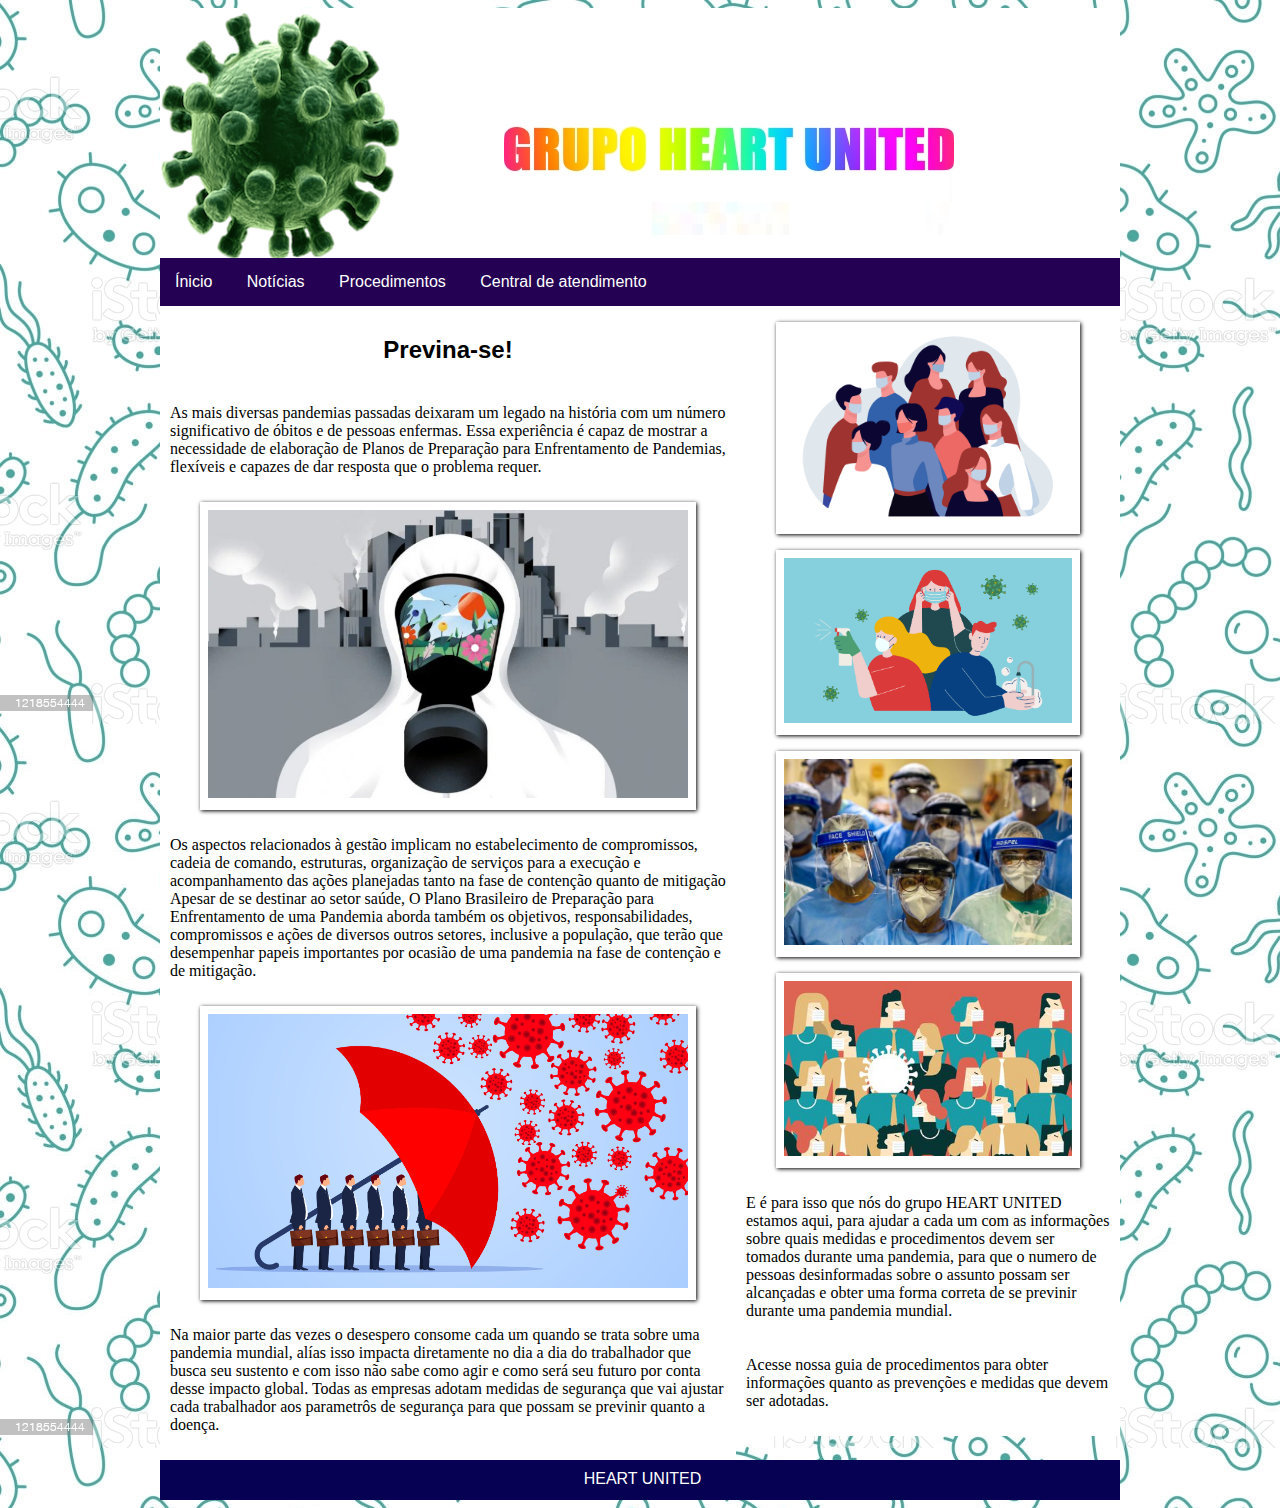
==== index.html @ e1a6a5dc "first commit" ====
<!PROJETO PCA - UNIVERSIDADE UNIGRANRIO | INTRODUÇÃO AS APLICAÇÕES WEB>
<!ALUNO: MICHAEL OLIVEIRA MAT.: 0701052>
<!DOCTYPE html>
<html lang="pt-br">

<head>
    <meta charset="utf-8">
    <meta name="viewport" content="width=device-width, initial-scale=1.0">
    <link rel="shortcut icon" href="./_img/favicon.ico" />
    <link rel="stylesheet" href="_css/style.css">
    <style type="text/css">
    body {
	background-image: url(_img/fundo.jpg);
}
    </style>
    <title>GRUPO HEART UNITED</title>

</head>

<body>
    <section class="corpo">
        <header>
            <img class="fotocabeçalho" src="./_img/onu12.png" alt="ods12" height="99%" width="25%">
            <img id="fotocab" src="./_img/17-objetivos.jpg"> </header>

        <nav>
            <ul>
                <li><a href="index.html">Ínicio</a></li>
                <li><a href="noticias.html">Notícias</a></li>
                <li><a href="procedimentos.html">Procedimentos</a></li>
                <li><a href="contato.html">Central de atendimento</a></li>
            </ul>
        </nav>
        <aside>
            <div id="div_esquerda">
                <h2 align="center">Previna-se!</h2>
                <p>As mais diversas pandemias passadas deixaram um legado na história com um número significativo de óbitos e de pessoas enfermas. Essa experiência é capaz de mostrar a necessidade de
elaboração de Planos de Preparação para Enfrentamento de Pandemias, flexíveis e capazes de dar
resposta que o problema requer. </p>

                <figure class="foto">
                    <img src="./_img/reaproveitamento.jpg" width="80%" height="49">
                    <figcaption>
                      <h3>Gestão de uma pandemia</h3>
                        <p>Como uma simples atitude pode nos fazer pensar sobre nosso comportamento!</p>
                    </figcaption>
                </figure>
                <p>Os aspectos relacionados à gestão implicam no estabelecimento de compromissos, cadeia de comando, estruturas, organização de serviços para a execução e acompanhamento das ações planejadas tanto na fase de contenção quanto de mitigação
Apesar de se destinar ao setor saúde, O Plano Brasileiro de Preparação para Enfrentamento
de uma Pandemia aborda também os objetivos, responsabilidades, compromissos e
ações de diversos outros setores, inclusive a população, que terão que desempenhar papeis importantes por ocasião de uma pandemia na fase de contenção e de mitigação.</p>
                <figure class="foto">
                    <img src="./_img/free.jpg" alt="cadeira free">
                    <figcaption>Orientações quanto a jornada do trabalhador x pandemia</figcaption>
                </figure>
                <p>Na maior parte das vezes o desespero consome cada um quando se trata sobre uma pandemia mundial, alías isso impacta diretamente no dia a dia do trabalhador que busca seu sustento e com isso não sabe como agir e como será seu futuro por conta desse impacto global. Todas as empresas adotam medidas de segurança que vai ajustar cada trabalhador aos parametrôs de segurança para que possam se previnir quanto a doença.</p>
            </div>
            <div id="div_direita">
                <figure class="foto">
                    <img src="./_img/1.jpg">
                    <figcaption></figcaption>
                </figure>
                <figure class="foto">
                    <img src="./_img/2.jpg">
                    <figcaption></figcaption>
                </figure>
                <figure class="foto">
                    <img src="./_img/3.jpg">
                    <figcaption></figcaption>
                </figure>
                <figure class="foto">
                    <img src="./_img/5.jpg">
                    <figcaption></figcaption>
                </figure>
                <p>E é para isso que nós do grupo HEART UNITED estamos aqui, para ajudar a cada um com as informações sobre quais medidas e procedimentos devem ser tomados durante uma pandemia, para que o numero de pessoas desinformadas sobre o assunto possam ser alcançadas e obter uma forma correta de se previnir durante uma pandemia mundial.</p>
                <p>Acesse nossa guia de procedimentos para obter informações quanto as prevenções e medidas que devem ser adotadas. </p>
            </div>

        </aside>

        <footer>
            HEART UNITED
        </footer>
    </section>
</body>

</html>
---- _css/style.css ----
header {
                background-color: white;
                height: 250px;
                width: 100%;
            }
            
            h1 {
                font-family: Verdana, Geneva, Tahoma, sans-serif;
                padding: 10px;
                color: white;
            }
            
            h2 {
                font-family: Verdana, Geneva, Tahoma, sans-serif;
                padding: 10px;
            }
            
            p {
                padding: 10px;
                font-family: verdana;
            }
            
            body {
                font-family: Verdana, Geneva, Tahoma, sans-serif;
                padding: 0;
            }
            
            ul {
                position: relative;
                background: #240152;
                margin: 0;
                padding: 0;
            }
            
            ul li {
                display: inline-block;
            }
            
            ul li a {
                text-decoration: none;
                color: white;
                padding: 15px;
                font-family: Arial, Helvetica, sans-serif;
                font-size: 16px;
                display: inline-block;
            }
            
            ul li:hover {
                background-color: #060152;
            }
            /* CONTEINER */
            
            #div_esquerda {
                background-color: white;
                min-height: 200px;
                width: 60%;
                float: left;
            }
            
            #div_direita {
                background-color: white;
                min-height: 372px;
                width: 40%;
                float: right;
            }
            
            footer {
                clear: both;
                background-color: #060152;
                height: 30px;
                text-align: center;
                font-family: Arial, Helvetica, sans-serif;
                padding: 10px 0px 0px 5px;
                color: white;
            }
            /* CLASSES */
            
            .corpo {
                width: 960px;
                margin: auto;
            }
            /*Imagens com legenda */
            
            .foto {
                position: relative;
                border: 8px solid white;
                box-shadow: 1px 1px 4px black;
            }
            
            .foto img {
                width: 100%;
                height: 100%;
            }
            
            .foto figcaption {
                opacity: 0;
                position: absolute;
                top: 0px;
                background-color: rgba(0, 0, 0, .4);
                color: white;
                width: 100%;
                height: 100%;
                box-sizing: border-box;
                padding: 10px;
                transition: opacity 1s;
            }
            
            .foto:hover figcaption {
                opacity: 1;
            }
            /* ESTILO MULTIMÍDIA*/
            
            #div_mult1 {
                background-color: white;
                min-height: 200px;
                width: 50%;
                float: left;
            }
            
            #div_mult2 {
                background-color: white;
                min-height: 200px;
                width: 50%;
                float: right;
            }
            
            .paragrafo {
                margin: 10px 0px 0px 5px;
            }
            
            #coleta {
                text-align: center;
            }
            
            footer {
                text-align: center;
            }
            /* PARTE DE CONTATOS FORMULÁRIO */
            
            .content {
                display: flex;
                justify-content: center;
            }
            
            .contato {
                width: 100%;
                max-width: 500px;
            }
            
            .form {
                display: flex;
                flex-direction: column;
            }
            
            .field {
                padding: 10px;
                margin-bottom: 15px;
                border: 1px solid silver;
                border-radius: 5px;
                font-family: Arial, Helvetica, sans-serif;
                font-size: 16px;
            }
            
            textarea {
                height: 150px;
            }
            
            #fotocab {
                position: relative;
                padding: 50px 0px 10px 100px;
                margin-bottom: 10px;
            }
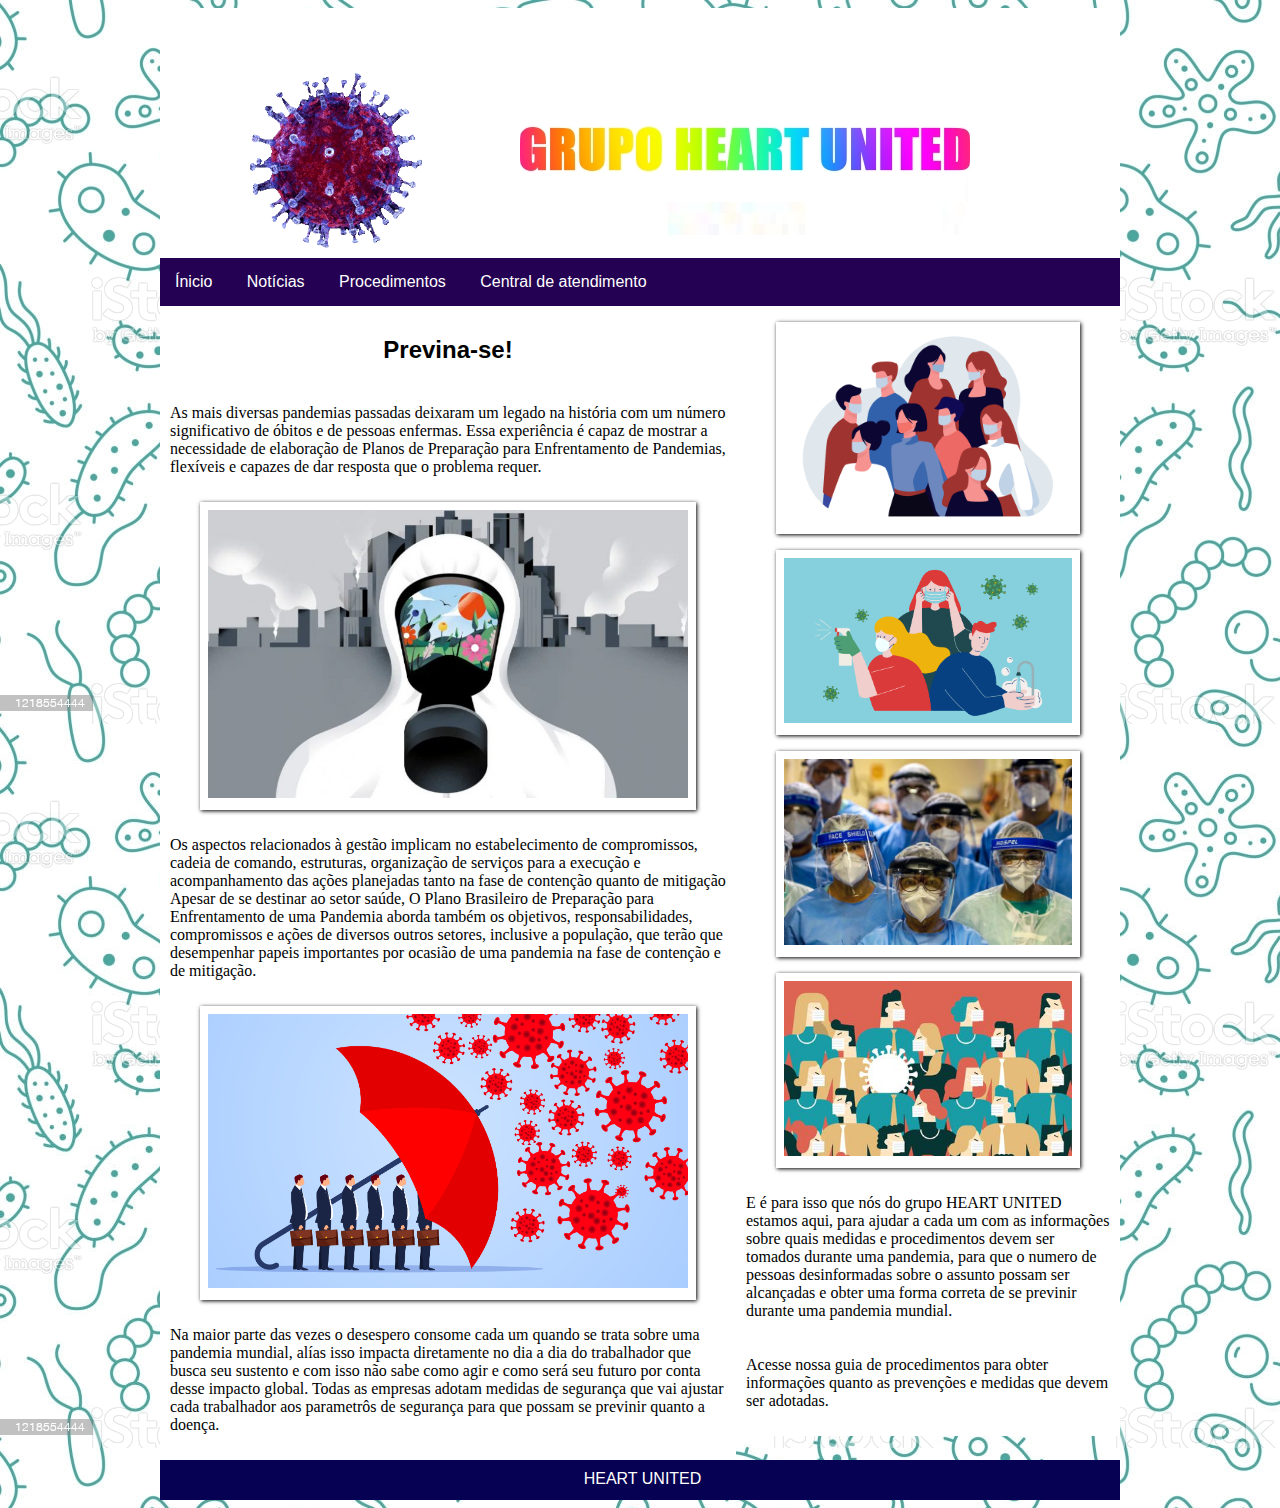
==== commit 6fad512c: "Add files via upload" ====
--- a/index.html
+++ b/index.html
@@ -1,87 +1,86 @@
-<!PROJETO PCA - UNIVERSIDADE UNIGRANRIO | INTRODUÇÃO AS APLICAÇÕES WEB>
-<!ALUNO: MICHAEL OLIVEIRA MAT.: 0701052>
-<!DOCTYPE html>
-<html lang="pt-br">
-
-<head>
-    <meta charset="utf-8">
-    <meta name="viewport" content="width=device-width, initial-scale=1.0">
-    <link rel="shortcut icon" href="./_img/favicon.ico" />
-    <link rel="stylesheet" href="_css/style.css">
-    <style type="text/css">
-    body {
-	background-image: url(_img/fundo.jpg);
-}
-    </style>
-    <title>GRUPO HEART UNITED</title>
-
-</head>
-
-<body>
-    <section class="corpo">
-        <header>
-            <img class="fotocabeçalho" src="./_img/onu12.png" alt="ods12" height="99%" width="25%">
-            <img id="fotocab" src="./_img/17-objetivos.jpg"> </header>
-
-        <nav>
-            <ul>
-                <li><a href="index.html">Ínicio</a></li>
-                <li><a href="noticias.html">Notícias</a></li>
-                <li><a href="procedimentos.html">Procedimentos</a></li>
-                <li><a href="contato.html">Central de atendimento</a></li>
-            </ul>
-        </nav>
-        <aside>
-            <div id="div_esquerda">
-                <h2 align="center">Previna-se!</h2>
-                <p>As mais diversas pandemias passadas deixaram um legado na história com um número significativo de óbitos e de pessoas enfermas. Essa experiência é capaz de mostrar a necessidade de
-elaboração de Planos de Preparação para Enfrentamento de Pandemias, flexíveis e capazes de dar
-resposta que o problema requer. </p>
-
-                <figure class="foto">
-                    <img src="./_img/reaproveitamento.jpg" width="80%" height="49">
-                    <figcaption>
-                      <h3>Gestão de uma pandemia</h3>
-                        <p>Como uma simples atitude pode nos fazer pensar sobre nosso comportamento!</p>
-                    </figcaption>
-                </figure>
-                <p>Os aspectos relacionados à gestão implicam no estabelecimento de compromissos, cadeia de comando, estruturas, organização de serviços para a execução e acompanhamento das ações planejadas tanto na fase de contenção quanto de mitigação
-Apesar de se destinar ao setor saúde, O Plano Brasileiro de Preparação para Enfrentamento
-de uma Pandemia aborda também os objetivos, responsabilidades, compromissos e
-ações de diversos outros setores, inclusive a população, que terão que desempenhar papeis importantes por ocasião de uma pandemia na fase de contenção e de mitigação.</p>
-                <figure class="foto">
-                    <img src="./_img/free.jpg" alt="cadeira free">
-                    <figcaption>Orientações quanto a jornada do trabalhador x pandemia</figcaption>
-                </figure>
-                <p>Na maior parte das vezes o desespero consome cada um quando se trata sobre uma pandemia mundial, alías isso impacta diretamente no dia a dia do trabalhador que busca seu sustento e com isso não sabe como agir e como será seu futuro por conta desse impacto global. Todas as empresas adotam medidas de segurança que vai ajustar cada trabalhador aos parametrôs de segurança para que possam se previnir quanto a doença.</p>
-            </div>
-            <div id="div_direita">
-                <figure class="foto">
-                    <img src="./_img/1.jpg">
-                    <figcaption></figcaption>
-                </figure>
-                <figure class="foto">
-                    <img src="./_img/2.jpg">
-                    <figcaption></figcaption>
-                </figure>
-                <figure class="foto">
-                    <img src="./_img/3.jpg">
-                    <figcaption></figcaption>
-                </figure>
-                <figure class="foto">
-                    <img src="./_img/5.jpg">
-                    <figcaption></figcaption>
-                </figure>
-                <p>E é para isso que nós do grupo HEART UNITED estamos aqui, para ajudar a cada um com as informações sobre quais medidas e procedimentos devem ser tomados durante uma pandemia, para que o numero de pessoas desinformadas sobre o assunto possam ser alcançadas e obter uma forma correta de se previnir durante uma pandemia mundial.</p>
-                <p>Acesse nossa guia de procedimentos para obter informações quanto as prevenções e medidas que devem ser adotadas. </p>
-            </div>
-
-        </aside>
-
-        <footer>
-            HEART UNITED
-        </footer>
-    </section>
-</body>
-
+<!PROJETO PCA - UNIVERSIDADE UNIGRANRIO | INTRODUÇÃO AS APLICAÇÕES WEB>
+<!ALUNO: MICHAEL OLIVEIRA MAT.: 0701052>
+<!DOCTYPE html>
+<html lang="pt-br">
+
+<head>
+    <meta charset="utf-8">
+    <meta name="viewport" content="width=device-width, initial-scale=1.0">
+    <link rel="shortcut icon" href="./img/favicon.ico" />
+    <link rel="stylesheet" href="css/style.css">
+    <style type="text/css">
+    body {
+	background-image: url(img/fundo.jpg);
+}
+    </style>
+    <title>GRUPO HEART UNITED</title>
+
+</head>
+
+<body>
+    <section class="corpo">
+        <header>
+            <img class="fotocabeçalho" src="./img/virus.gif" alt="ods12" height="197" width="350"><img id="fotocab" src="./img/17-objetivos.jpg"> </header>
+
+        <nav>
+            <ul>
+                <li><a href="index.html">Ínicio</a></li>
+                <li><a href="noticias.html">Notícias</a></li>
+                <li><a href="procedimentos.html">Procedimentos</a></li>
+                <li><a href="contato.html">Central de atendimento</a></li>
+            </ul>
+        </nav>
+        <aside>
+            <div id="div_esquerda">
+                <h2 align="center">Previna-se!</h2>
+                <p>As mais diversas pandemias passadas deixaram um legado na história com um número significativo de óbitos e de pessoas enfermas. Essa experiência é capaz de mostrar a necessidade de
+elaboração de Planos de Preparação para Enfrentamento de Pandemias, flexíveis e capazes de dar
+resposta que o problema requer. </p>
+
+                <figure class="foto">
+                    <img src="./img/reaproveitamento.jpg" width="80%" height="49">
+                    <figcaption>
+                      <h3>Gestão de uma pandemia</h3>
+                        <p>Como uma simples atitude pode nos fazer pensar sobre nosso comportamento!</p>
+                    </figcaption>
+                </figure>
+                <p>Os aspectos relacionados à gestão implicam no estabelecimento de compromissos, cadeia de comando, estruturas, organização de serviços para a execução e acompanhamento das ações planejadas tanto na fase de contenção quanto de mitigação
+Apesar de se destinar ao setor saúde, O Plano Brasileiro de Preparação para Enfrentamento
+de uma Pandemia aborda também os objetivos, responsabilidades, compromissos e
+ações de diversos outros setores, inclusive a população, que terão que desempenhar papeis importantes por ocasião de uma pandemia na fase de contenção e de mitigação.</p>
+                <figure class="foto">
+                    <img src="./img/free.jpg" alt="cadeira free">
+                    <figcaption>Orientações quanto a jornada do trabalhador x pandemia</figcaption>
+                </figure>
+                <p>Na maior parte das vezes o desespero consome cada um quando se trata sobre uma pandemia mundial, alías isso impacta diretamente no dia a dia do trabalhador que busca seu sustento e com isso não sabe como agir e como será seu futuro por conta desse impacto global. Todas as empresas adotam medidas de segurança que vai ajustar cada trabalhador aos parametrôs de segurança para que possam se previnir quanto a doença.</p>
+            </div>
+            <div id="div_direita">
+                <figure class="foto">
+                    <img src="./img/1.jpg">
+                    <figcaption></figcaption>
+                </figure>
+                <figure class="foto">
+                    <img src="./img/2.jpg">
+                    <figcaption></figcaption>
+                </figure>
+                <figure class="foto">
+                    <img src="./img/3.jpg">
+                    <figcaption></figcaption>
+                </figure>
+                <figure class="foto">
+                    <img src="./img/5.jpg">
+                    <figcaption></figcaption>
+                </figure>
+                <p>E é para isso que nós do grupo HEART UNITED estamos aqui, para ajudar a cada um com as informações sobre quais medidas e procedimentos devem ser tomados durante uma pandemia, para que o numero de pessoas desinformadas sobre o assunto possam ser alcançadas e obter uma forma correta de se previnir durante uma pandemia mundial.</p>
+                <p>Acesse nossa guia de procedimentos para obter informações quanto as prevenções e medidas que devem ser adotadas. </p>
+            </div>
+
+        </aside>
+
+        <footer>
+            HEART UNITED
+        </footer>
+    </section>
+</body>
+
 </html>--- a/css/style.css
+++ b/css/style.css
@@ -0,0 +1,177 @@
+            header {
+	background-color: #FFF;
+	height: 250px;
+	width: 100%;
+            }
+            
+            h1 {
+                font-family: Verdana, Geneva, Tahoma, sans-serif;
+                padding: 10px;
+                color: white;
+            }
+            
+            h2 {
+                font-family: Verdana, Geneva, Tahoma, sans-serif;
+                padding: 10px;
+            }
+            
+            p {
+                padding: 10px;
+                font-family: verdana;
+            }
+            
+            body {
+	font-family: Verdana, Geneva, Tahoma, sans-serif;
+	padding: 0;
+	background-color: #FFF;
+	background-image: url(../img/textura.jpg);
+            }
+            
+            ul {
+                position: relative;
+                background: #240152;
+                margin: 0;
+                padding: 0;
+            }
+            
+            ul li {
+                display: inline-block;
+            }
+            
+            ul li a {
+                text-decoration: none;
+                color: white;
+                padding: 15px;
+                font-family: Arial, Helvetica, sans-serif;
+                font-size: 16px;
+                display: inline-block;
+            }
+            
+            ul li:hover {
+                background-color: #060152;
+            }
+            /* CONTEINER */
+            
+            #div_esquerda {
+                background-color: white;
+                min-height: 200px;
+                width: 60%;
+                float: left;
+            }
+            
+            #div_direita {
+                background-color: white;
+                min-height: 372px;
+                width: 40%;
+                float: right;
+            }
+            
+            footer {
+                clear: both;
+                background-color: #060152;
+                height: 30px;
+                text-align: center;
+                font-family: Arial, Helvetica, sans-serif;
+                padding: 10px 0px 0px 5px;
+                color: white;
+            }
+            /* CLASSES */
+            
+            .corpo {
+                width: 960px;
+                margin: auto;
+            }
+            /*Imagens com legenda */
+            
+            .foto {
+                position: relative;
+                border: 8px solid white;
+                box-shadow: 1px 1px 4px black;
+            }
+            
+            .foto img {
+                width: 100%;
+                height: 100%;
+            }
+            
+            .foto figcaption {
+                opacity: 0;
+                position: absolute;
+                top: 0px;
+                background-color: rgba(0, 0, 0, .4);
+                color: white;
+                width: 100%;
+                height: 100%;
+                box-sizing: border-box;
+                padding: 10px;
+                transition: opacity 1s;
+            }
+            
+            .foto:hover figcaption {
+                opacity: 1;
+            }
+            /* ESTILO MULTIMÍDIA*/
+            
+            #div_mult1 {
+	background-color: white;
+	min-height: 200px;
+	width: 100%;
+	float: left;
+            }
+            
+            #div_mult2 {
+	background-color: white;
+	min-height: 200px;
+	width: 100%;
+	float: right;
+            }
+            
+            .paragrafo {
+                margin: 10px 0px 0px 5px;
+            }
+            
+            #coleta {
+                text-align: center;
+            }
+            
+            footer {
+                text-align: center;
+            }
+            /* PARTE DE CONTATOS FORMULÁRIO */
+            
+            .content {
+                display: flex;
+                justify-content: center;
+            }
+            
+            .contato {
+                width: 100%;
+                max-width: 500px;
+            }
+            
+            .form {
+                display: flex;
+                flex-direction: column;
+            }
+            
+            .field {
+                padding: 10px;
+                margin-bottom: 15px;
+                border: 1px solid silver;
+                border-radius: 5px;
+                font-family: Arial, Helvetica, sans-serif;
+                font-size: 16px;
+            }
+            
+            textarea {
+                height: 150px;
+            }
+            
+            #fotocab {
+	position: relative;
+	margin-bottom: 10px;
+	padding-top: 50px;
+	padding-right: 0px;
+	padding-bottom: 10px;
+	padding-left: 10px;
+            }
